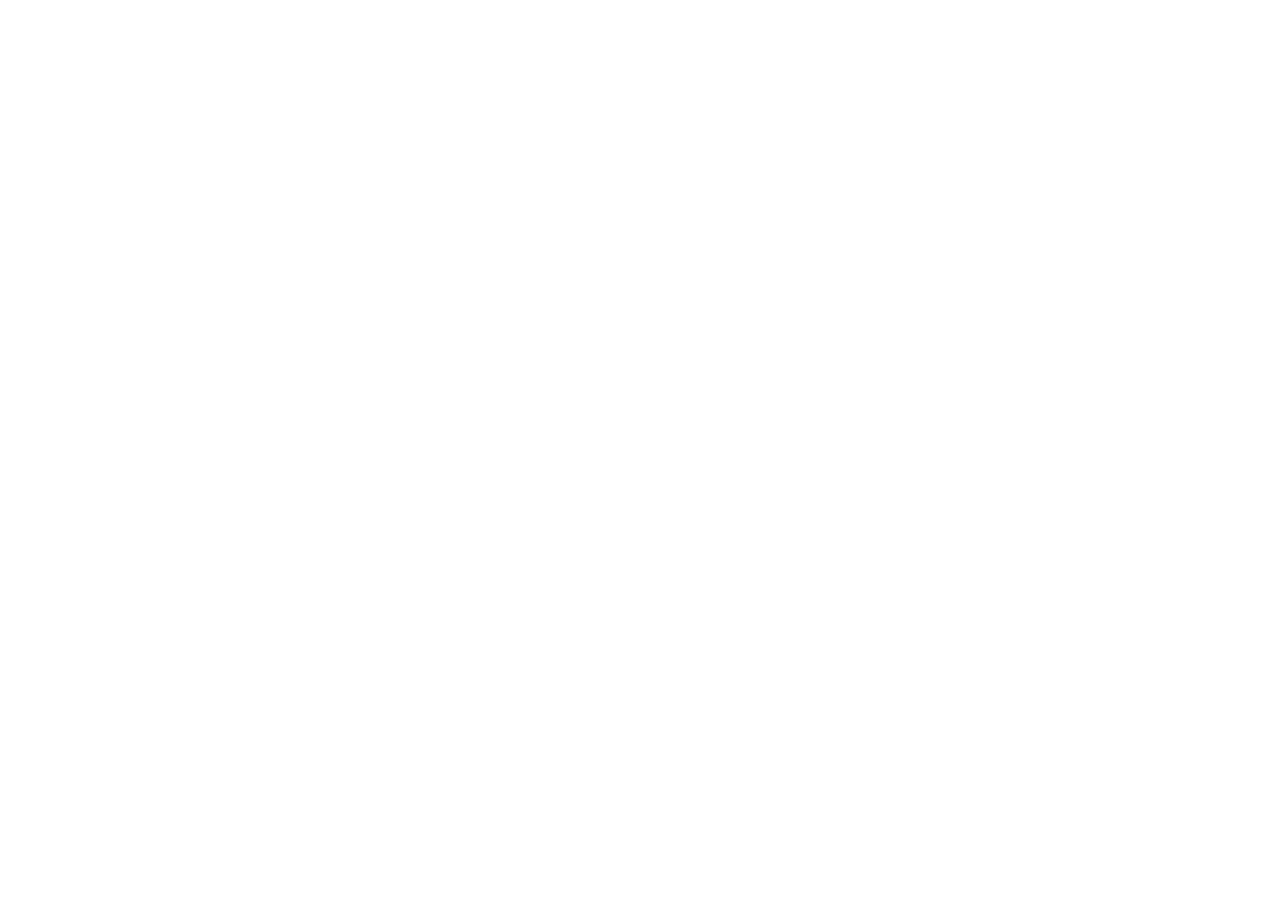
==== public/index.html @ fb88b793 "v0.1" ====
<!DOCTYPE html>
<html lang="en">
<head>
    <meta charset="UTF-8">
    <meta http-equiv="X-UA-Compatible" content="IE=edge">
    <meta name="viewport" content="width=device-width, initial-scale=1.0">
    <title>Hotel BS</title>
</head>
<body>
    
</body>
</html>
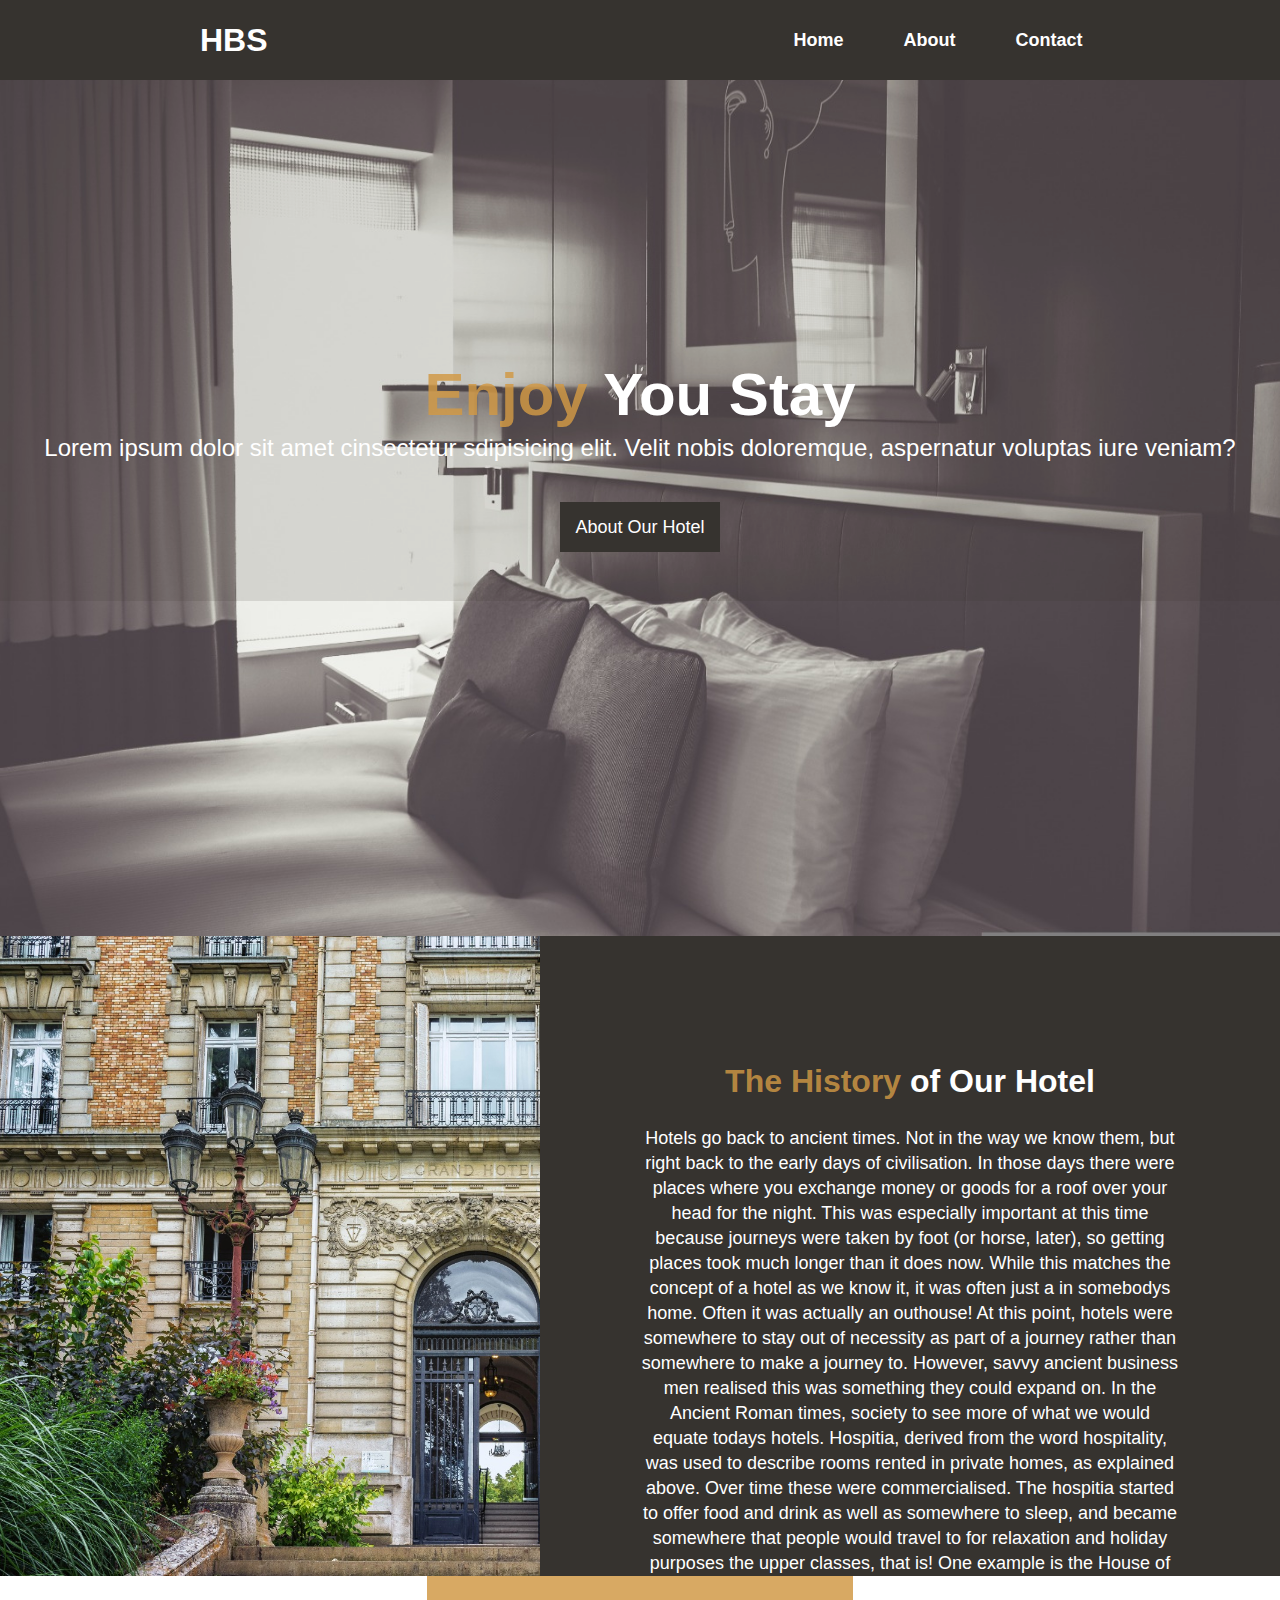
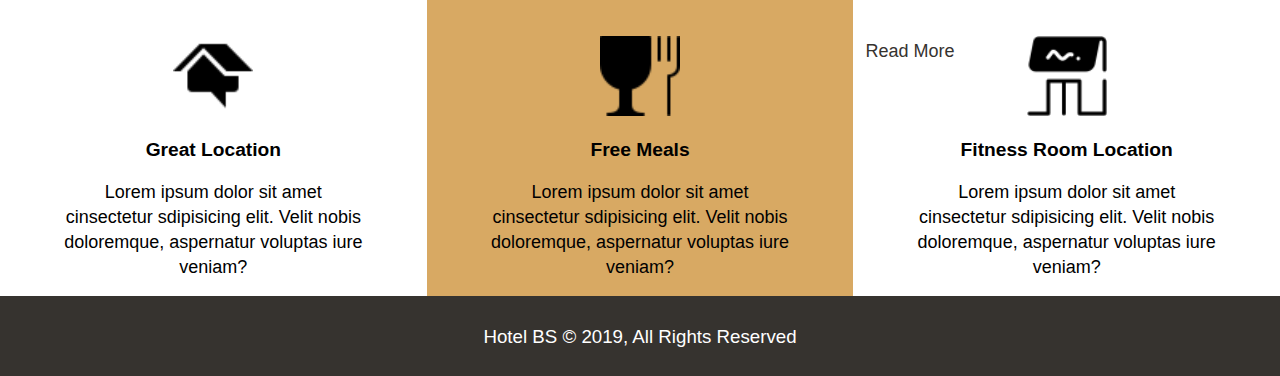
==== commit 5b90c286: "updating next page about v0.2" ====
--- a/public/index.html
+++ b/public/index.html
@@ -1,12 +1,95 @@
 <!DOCTYPE html>
 <html lang="en">
-<head>
-    <meta charset="UTF-8">
-    <meta http-equiv="X-UA-Compatible" content="IE=edge">
-    <meta name="viewport" content="width=device-width, initial-scale=1.0">
+  <head>
+    <meta charset="UTF-8" />
+    <meta http-equiv="X-UA-Compatible" content="IE=edge" />
+    <meta name="viewport" content="width=device-width, initial-scale=1.0" />
+    <link rel="stylesheet" href="../src/index.css" />
+    <link rel="shortcut icon" href="./img/icons8-hotel-64.png" />
     <title>Hotel BS</title>
-</head>
-<body>
-    
-</body>
-</html>+  </head>
+  <body>
+    <nav>
+      <h1>HBS</h1>
+      <ul>
+        <li><a href="./index.html">Home</a></li>
+        <li><a href="./about.html">About</a></li>
+        <li><a href="./contact.html">Contact</a></li>
+      </ul>
+    </nav>
+    <!-- +++++++++++++++++++++ -->
+    <header>
+      <div>
+        <h1><span>Enjoy</span> You Stay</h1>
+        <p>
+          Lorem ipsum dolor sit amet cinsectetur sdipisicing elit. Velit nobis
+          doloremque, aspernatur voluptas iure veniam?
+        </p>
+        <a href="#abouOurHotel_section">About Our Hotel</a>
+      </div>
+    </header>
+    <!-- ++++++++++++++++ -->
+    <section id="abouOurHotel_section">
+      <article id="about_articale">
+        <div id="about_leftSection"></div>
+        <div id="about_rightSection">
+          <h2><span>The History</span> of Our Hotel</h2>
+          <p>
+            Hotels go back to ancient times. Not in the way we know them, but
+            right back to the early days of civilisation. In those days there
+            were places where you exchange money or goods for a roof over your
+            head for the night. This was especially important at this time
+            because journeys were taken by foot (or horse, later), so getting
+            places took much longer than it does now. While this matches the
+            concept of a hotel as we know it, it was often just a in somebodys
+            home. Often it was actually an outhouse! At this point, hotels were
+            somewhere to stay out of necessity as part of a journey rather than
+            somewhere to make a journey to. However, savvy ancient business men
+            realised this was something they could expand on. In the Ancient
+            Roman times, society to see more of what we would equate todays
+            hotels. Hospitia, derived from the word hospitality, was used to
+            describe rooms rented in private homes, as explained above. Over
+            time these were commercialised. The hospitia started to offer food
+            and drink as well as somewhere to sleep, and became somewhere that
+            people would travel to for relaxation and holiday purposes the upper
+            classes, that is! One example is the House of Sallust.
+          </p>
+          <a href="#">Read More</a>
+        </div>
+      </article>
+      <article id="moreAbout_articale">
+        <div>
+          <img src="./img/icons8-homeadvisor-50.png" alt="Great Location" />
+          <h3>Great Location</h3>
+          <p>
+            Lorem ipsum dolor sit amet cinsectetur sdipisicing elit. Velit nobis
+            doloremque, aspernatur voluptas iure veniam?
+          </p>
+        </div>
+        <div style="background-color: rgb(209 152 69 / 84%)">
+          <img src="./img/icons8-food-50.png" alt="Free Meals" />
+          <h3>Free Meals</h3>
+          <p>
+            Lorem ipsum dolor sit amet cinsectetur sdipisicing elit. Velit nobis
+            doloremque, aspernatur voluptas iure veniam?
+          </p>
+        </div>
+        <div>
+          <img
+            src="./img/icons8-hotel-room-64.png"
+            alt="Fitness Room Location"
+          />
+          <h3>Fitness Room Location</h3>
+          <p>
+            Lorem ipsum dolor sit amet cinsectetur sdipisicing elit. Velit nobis
+            doloremque, aspernatur voluptas iure veniam?
+          </p>
+        </div>
+      </article>
+    </section>
+    <!-- +++++++++++++++ -->
+    <footer>
+      <h3>Hotel BS &#169; 2019, All Rights Reserved</h3>
+    </footer>
+  </body>
+</html>
--- a/src/index.css
+++ b/src/index.css
@@ -0,0 +1,199 @@
+body {
+  box-sizing: border-box;
+  margin: 0;
+  padding: 0;
+  font-family: "Gill Sans", "Gill Sans MT", Calibri, "Trebuchet MS", sans-serif;
+}
+:root {
+  --ramadyDark: rgb(54, 51, 47);
+  --ramadyMid: rgb(92, 89, 84);
+  --ramadyLight: rgb(209 152 69 / 84%);
+  --transitionColor: color 0.3s ease-in-out;
+  --transitionBsckgroundColor: background-color 0.5s
+    cubic-bezier(0.68, -0.55, 0.265, 1.55);
+}
+a {
+  text-decoration: none;
+}
+/* -------------------- nav */
+nav {
+  background-color: var(--ramadyDark);
+  color: white;
+  width: 100%;
+  height: 80px;
+  padding: 0;
+  position: fixed;
+  top: 0;
+}
+nav > h1 {
+  width: 10%;
+  font-size: xx-large;
+  font-weight: bolder;
+  float: left;
+  margin: 22px 200px;
+}
+nav > ul {
+  width: 30%;
+  height: 100%;
+  float: right;
+  margin: 0 150px;
+  padding: 0;
+  display: flex;
+  justify-content: center;
+}
+nav > ul > li {
+  list-style-type: none;
+  margin: 0;
+  padding: 30px;
+  transition: var(--transitionBsckgroundColor);
+}
+/* ****** */
+nav > ul > li:hover {
+  background-color: var(--ramadyMid);
+}
+nav > ul a {
+  color: inherit;
+  font-size: large;
+  font-weight: bold;
+  margin: 0;
+  transition: var(--transitionColor);
+}
+/* ******* */
+nav > ul a:hover {
+  color: var(--ramadyLight);
+}
+/* -------------------------- header */
+header {
+  width: 100%;
+  height: 58.5em;
+  background-image: url("../public/img/WhatsApp\ Image\ 2023-02-16\ at\ 4.40.32\ PM.jpeg");
+  background-size: cover;
+}
+header > div {
+  width: 100%;
+  height: 30%;
+  margin: 0;
+  padding: 20em 0 0 0;
+  text-align: center;
+  background-color: rgba(56, 51, 44, 0.137);
+  color: white;
+}
+header > div > h1 {
+  font-size: 60px;
+  margin-bottom: 0px;
+}
+header > div > h1 > span {
+  color: var(--ramadyLight);
+}
+header > div > p {
+  font-size: x-large;
+  margin: 5px 0 55px 0;
+}
+header > div > a {
+  color: white;
+  background-color: var(--ramadyDark);
+  font-size: large;
+  padding: 15px;
+  transition: var(--transitionBsckgroundColor);
+  transition: var(--transitionColor);
+}
+/* ***** */
+header > div > a:hover {
+  background-color: var(--ramadyMid);
+  color: var(--ramadyLight);
+}
+/* -------------------------------------------------------- abouOurHotel_section */
+/* #abouOurHotel_section {
+} */
+/* ----------------------------- about_articale */
+#about_articale {
+  height: 40em;
+  width: 100%;
+  margin: 0;
+  padding: 0;
+  display: flex;
+}
+#about_leftSection {
+  width: 50%;
+  height: 100%;
+  margin: 0;
+  padding: 0;
+  background-image: url(../public/img/WhatsApp\ Image\ 2023-02-16\ at\ 4.40.30\ PM.jpeg);
+  background-size: cover;
+}
+#about_rightSection {
+  width: 50%;
+  /* height: 100%; */
+  margin: 0;
+  padding: 0;
+  background-color: var(--ramadyDark);
+  padding: 100px;
+  text-align: center;
+  color: white;
+}
+#about_rightSection > h2 {
+  font-size: xx-large;
+}
+#about_rightSection > h2 > span {
+  color: var(--ramadyLight);
+}
+#about_rightSection > p {
+  font-size: large;
+  line-height: 25px;
+  margin-bottom: 40px;
+}
+#about_rightSection > a {
+  background-color: white;
+  color: var(--ramadyDark);
+  font-size: large;
+  padding: 10px 30px;
+  transition: var(--transitionBsckgroundColor);
+  transition: var(--transitionColor);
+}
+
+/* ***** */
+#about_rightSection > a:hover {
+  background-color: var(--ramadyMid);
+  color: var(--ramadyLight);
+}
+/* ------------------------------ moreAbout_articale */
+#moreAbout_articale {
+  background-color: white;
+  width: 100%;
+  height: 20em;
+  display: flex;
+}
+/* === */
+#moreAbout_articale > div {
+  padding: 60px;
+  text-align: center;
+}
+#moreAbout_articale > div > img {
+  width: 80px;
+}
+#moreAbout_articale > div > h3 {
+  font-size: larger;
+  font-weight: bold;
+}
+#moreAbout_articale > div > p {
+  font-size: large;
+  line-height: 25px;
+}
+/* --------------------------------  footer*/
+footer {
+  width: 100%;
+  height: 5em;
+  background-color: var(--ramadyDark);
+  margin: 0;
+  padding: 0;
+  position: relative;
+  bottom: 0;
+  display: flex;
+  justify-content: center;
+}
+footer > h3 {
+  margin: 30px 0;
+  color: white;
+  font-weight: 500;
+}
+/*                                                     End All */
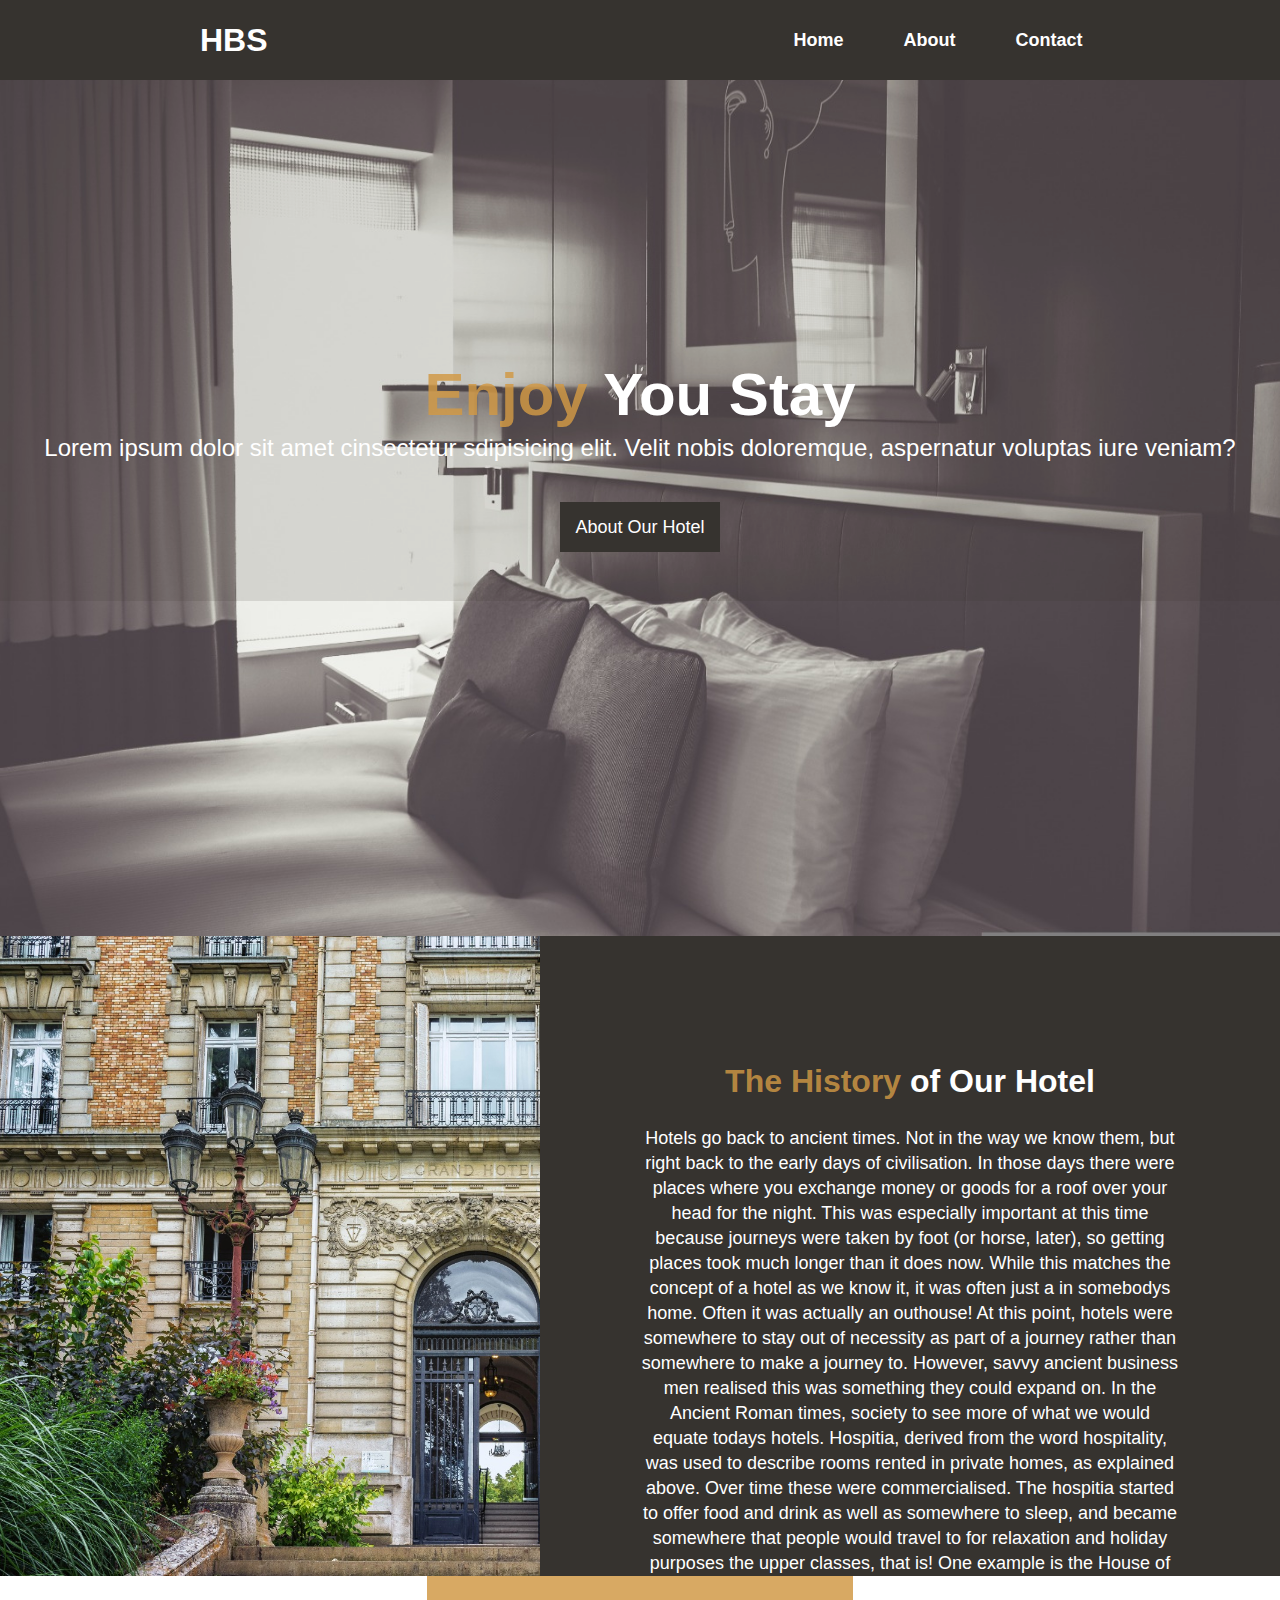
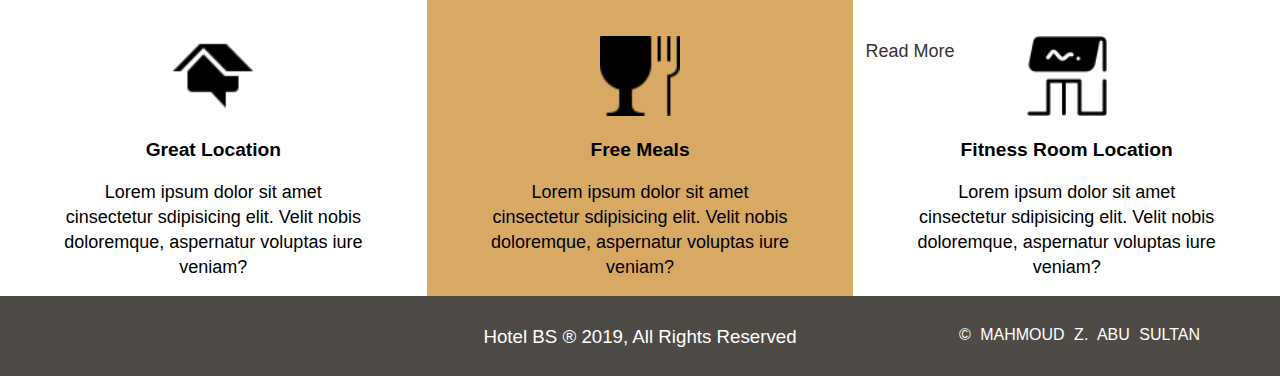
==== commit c922fb17: "up footer for &#169;" ====
--- a/public/index.html
+++ b/public/index.html
@@ -10,7 +10,7 @@
   </head>
   <body>
     <nav>
-      <h1>HBS</h1>
+      <h1><a href="./index.html">HBS</a></h1>
       <ul>
         <li><a href="./index.html">Home</a></li>
         <li><a href="./about.html">About</a></li>
@@ -89,7 +89,18 @@
     </section>
     <!-- +++++++++++++++ -->
     <footer>
-      <h3>Hotel BS &#169; 2019, All Rights Reserved</h3>
+      <h3>
+        Hotel BS &#174; 2019, All Rights Reserved
+        <span
+          style="
+            word-spacing: 5px;
+            font-size: medium;
+            position: absolute;
+            right: 80px;
+          "
+          >&#169; MAHMOUD Z. ABU SULTAN</span
+        >
+      </h3>
     </footer>
   </body>
 </html>
--- a/src/index.css
+++ b/src/index.css
@@ -6,6 +6,7 @@
 }
 :root {
   --ramadyDark: rgb(54, 51, 47);
+  --ramady-Dark: rgb(78, 74, 69);
   --ramadyMid: rgb(92, 89, 84);
   --ramadyLight: rgb(209 152 69 / 84%);
   --transitionColor: color 0.3s ease-in-out;
@@ -32,6 +33,14 @@
   float: left;
   margin: 22px 200px;
 }
+nav > h1 a {
+  color: white;
+  transition: var(--transitionColor);
+}
+/* ****** */
+nav > h1 a:hover {
+  color: var(--ramadyLight);
+}
 nav > ul {
   width: 30%;
   height: 100%;
@@ -183,7 +192,7 @@
 footer {
   width: 100%;
   height: 5em;
-  background-color: var(--ramadyDark);
+  background-color: var(--ramady-Dark);
   margin: 0;
   padding: 0;
   position: relative;
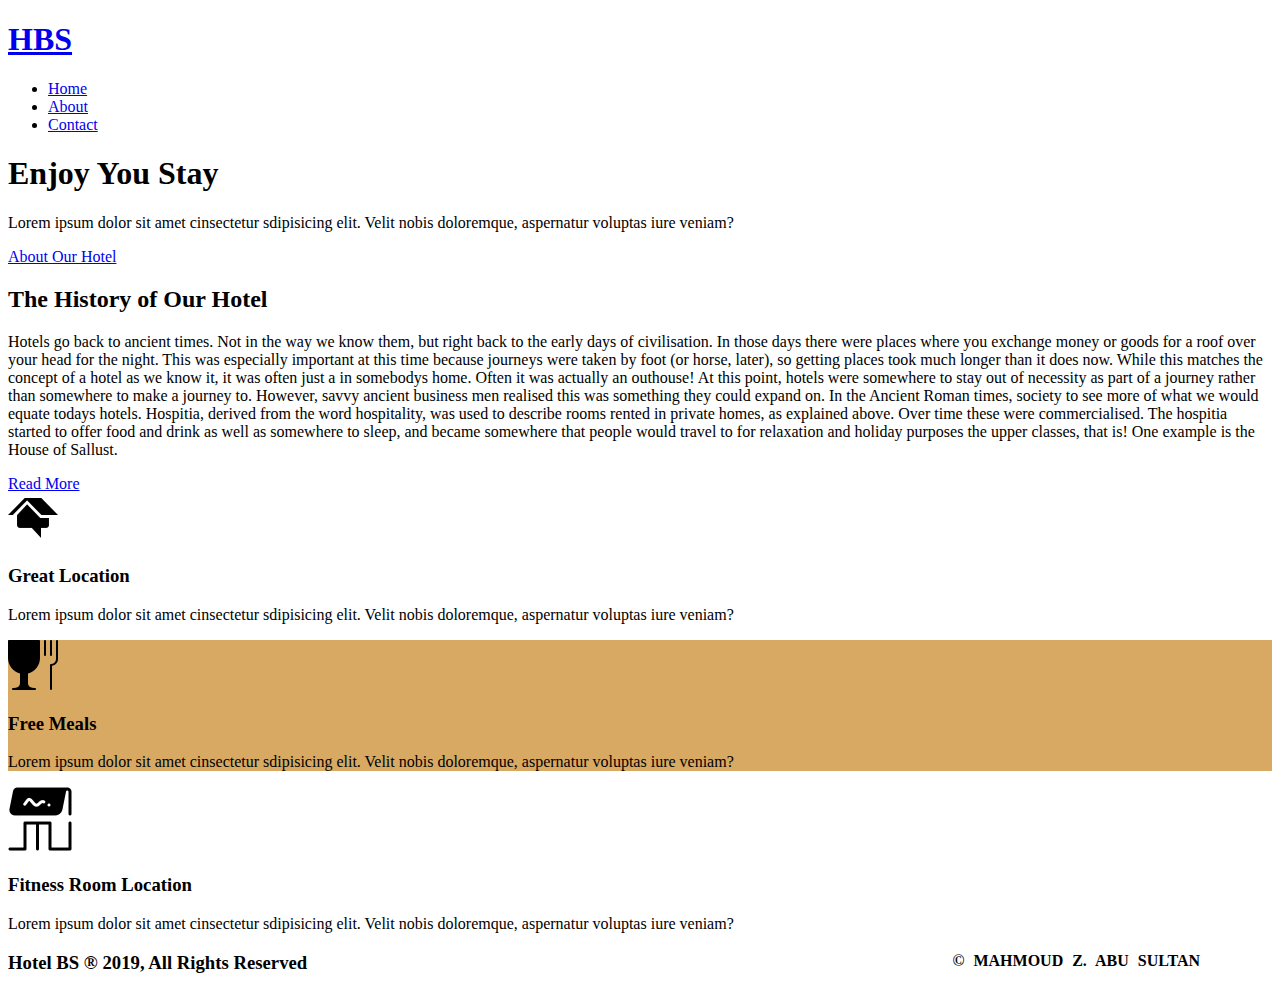
==== commit 0ca31756: "Update index.html" ====
--- a/public/index.html
+++ b/public/index.html
@@ -4,7 +4,7 @@
     <meta charset="UTF-8" />
     <meta http-equiv="X-UA-Compatible" content="IE=edge" />
     <meta name="viewport" content="width=device-width, initial-scale=1.0" />
-    <link rel="stylesheet" href="../src/index.css" />
+    <link rel="stylesheet" href="src/index.css" />
     <link rel="shortcut icon" href="./img/icons8-hotel-64.png" />
     <title>Hotel BS</title>
   </head>
